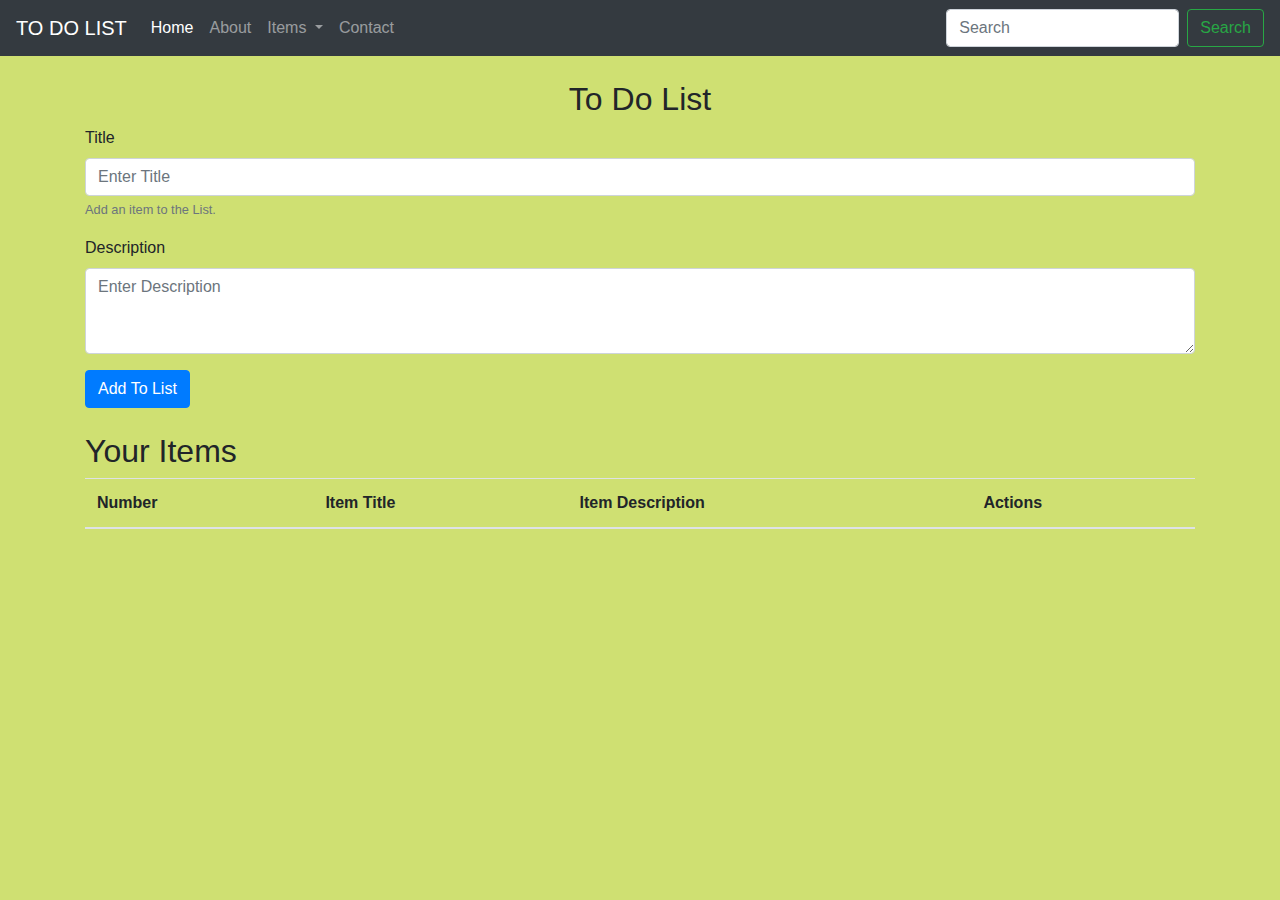
==== project2.html @ 606462a8 "First" ====
<!doctype html>
<html lang="en">

<head>
    <!-- Required meta tags -->
    <meta charset="utf-8">
    <meta name="viewport" content="width=device-width, initial-scale=1, shrink-to-fit=no">

    <!-- Bootstrap CSS -->
    <link rel="stylesheet" href="https://cdn.jsdelivr.net/npm/bootstrap@4.0.0/dist/css/bootstrap.min.css" integrity="sha384-Gn5384xqQ1aoWXA+058RXPxPg6fy4IWvTNh0E263XmFcJlSAwiGgFAW/dAiS6JXm" crossorigin="anonymous">
    <link rel="stylesheet" href="style.css">
    <title>TO DO LIST</title>
</head>

<body>

    <nav class="navbar navbar-expand-lg navbar-dark bg-dark">
        <a class="navbar-brand" href="#">TO DO LIST</a>
        <button class="navbar-toggler" type="button" data-toggle="collapse" data-target="#navbarSupportedContent" aria-controls="navbarSupportedContent" aria-expanded="false" aria-label="Toggle navigation">
          <span class="navbar-toggler-icon"></span>
        </button>

        <div class="collapse navbar-collapse" id="navbarSupportedContent">
            <ul class="navbar-nav mr-auto">
                <li class="nav-item active">
                    <a class="nav-link" href="#">Home <span class="sr-only">(current)</span></a>
                </li>
                <li class="nav-item">
                    <a class="nav-link" href="#">About</a>
                </li>
                <li class="nav-item dropdown">
                    <a class="nav-link dropdown-toggle" href="#" id="navbarDropdown" role="button" data-toggle="dropdown" aria-haspopup="true" aria-expanded="false">
                Items
              </a>
                    <div class="dropdown-menu" aria-labelledby="navbarDropdown">
                        <a class="dropdown-item" href="#">Action</a>
                        <a class="dropdown-item" href="#">Another action</a>
                        <div class="dropdown-divider"></div>
                        <a class="dropdown-item" href="#">Something else here</a>
                    </div>
                </li>
                <li class="nav-item">
                    <a class="nav-link" href="#">Contact</a>
                </li>
            </ul>
            <form class="form-inline my-2 my-lg-0">
                <input class="form-control mr-sm-2" type="search" placeholder="Search" aria-label="Search">
                <button class="btn btn-outline-success my-2 my-sm-0" type="submit">Search</button>
            </form>
        </div>
    </nav>
    <div class="container my-4">

        <h2 class="text-center">To Do List</h2>

        <div class="form-group">
            <label for="title">Title</label>
            <input type="text" class="form-control" id="title" aria-describedby="emailHelp" placeholder="Enter Title">
            <small id="emailHelp" class="form-text text-muted">Add an item to the List.</small>
        </div>
        <!-- <div class="form-group">
                <label for="description">Description</label>
                <input type="TextArea" class="form-control" id="description" placeholder="Enter Description">
            </div> -->
        <div class="form-group">
            <label for="exampleFormControlTextarea1">Description</label>
            <textarea class="form-control" id="description" rows="3" placeholder="Enter Description"></textarea>
        </div>

        <button type="submit" class="btn btn-primary" id="add">Add To List</button>
        <div id="items" class="my-4">

            <h2>Your Items</h2>

            <table class="table">
                <thead>
                    <tr>
                        <th scope="col">Number</th>
                        <th scope="col">Item Title</th>
                        <th scope="col">Item Description</th>
                        <th scope="col">Actions</th>
                    </tr>
                </thead>
                <tbody id="tableBody">
                    <tr>
                        <th scope="row">1</th>
                        <td>Get Some Coffee</td>
                        <td>You need Coffee as you are coder</td>
                        <td><button class="btn btn-primary">Delete</button></td>
                    </tr>

                </tbody>
            </table>
        </div>


    </div>

    <!-- Optional JavaScript -->
    <!-- jQuery first, then Popper.js, then Bootstrap JS -->
    <script src="https://code.jquery.com/jquery-3.2.1.slim.min.js" integrity="sha384-KJ3o2DKtIkvYIK3UENzmM7KCkRr/rE9/Qpg6aAZGJwFDMVNA/GpGFF93hXpG5KkN" crossorigin="anonymous"></script>
    <script src="https://cdn.jsdelivr.net/npm/popper.js@1.12.9/dist/umd/popper.min.js" integrity="sha384-ApNbgh9B+Y1QKtv3Rn7W3mgPxhU9K/ScQsAP7hUibX39j7fakFPskvXusvfa0b4Q" crossorigin="anonymous"></script>
    <script src="https://cdn.jsdelivr.net/npm/bootstrap@4.0.0/dist/js/bootstrap.min.js" integrity="sha384-JZR6Spejh4U02d8jOt6vLEHfe/JQGiRRSQQxSfFWpi1MquVdAyjUar5+76PVCmYl" crossorigin="anonymous"></script>

    <script>
        function getAndUpdate() {
            console.log("Updating list")
            tit = document.getElementById('title').value;
            desc = document.getElementById('description').value;

            if (localStorage.getItem('itemsJson') == null) {
                itemsJsonArray = [];
                itemsJsonArray.push([tit, desc]);
                localStorage.setItem('itemsJson', JSON.stringify(itemsJsonArray))
            } else {
                itemsJsonArrayStr = localStorage.getItem('itemsJson');
                itemsJsonArray = JSON.parse(itemsJsonArrayStr);
                itemsJsonArray.push([tit, desc]);
                localStorage.setItem('itemsJson', JSON.stringify(itemsJsonArray))
            }
            update();
        }


        function update() {

            if (localStorage.getItem('itemsJson') == null) {
                itemsJsonArray = [];
                localStorage.setItem('itemsJson', JSON.stringify(itemsJsonArray))
            } else {
                itemsJsonArrayStr = localStorage.getItem('itemsJson');
                itemsJsonArray = JSON.parse(itemsJsonArrayStr);
            }

            // popoulate the table
            let tableBody = document.getElementById('tableBody');
            let str = "";
            itemsJsonArray.forEach((element, index) => {
                str += `<tr>
                        <th scope="row">${index+1}</th>
                        <td>${element[0]}</td>
                        <td>${element[1]}</td>
                        <td><button class="btn btn-primary" onclick="Delete(${index})">Delete</button></td>
                    </tr>`

            });
            tableBody.innerHTML = str;

        }
        add = document.getElementById('add');

        add.addEventListener("click", getAndUpdate);
        update();


        function Delete(itemIndex) {

            itemsJsonArrayStr = localStorage.getItem('itemsJson');
            itemsJsonArray = JSON.parse(itemsJsonArrayStr);

            itemsJsonArray.splice(itemIndex, 1);
            localStorage.setItem('itemsJson', JSON.stringify(itemsJsonArray))
            update();


        }
    </script>
</body>

</html>
---- style.css ----
body {
        background-color: rgb(207, 224, 114);
    }
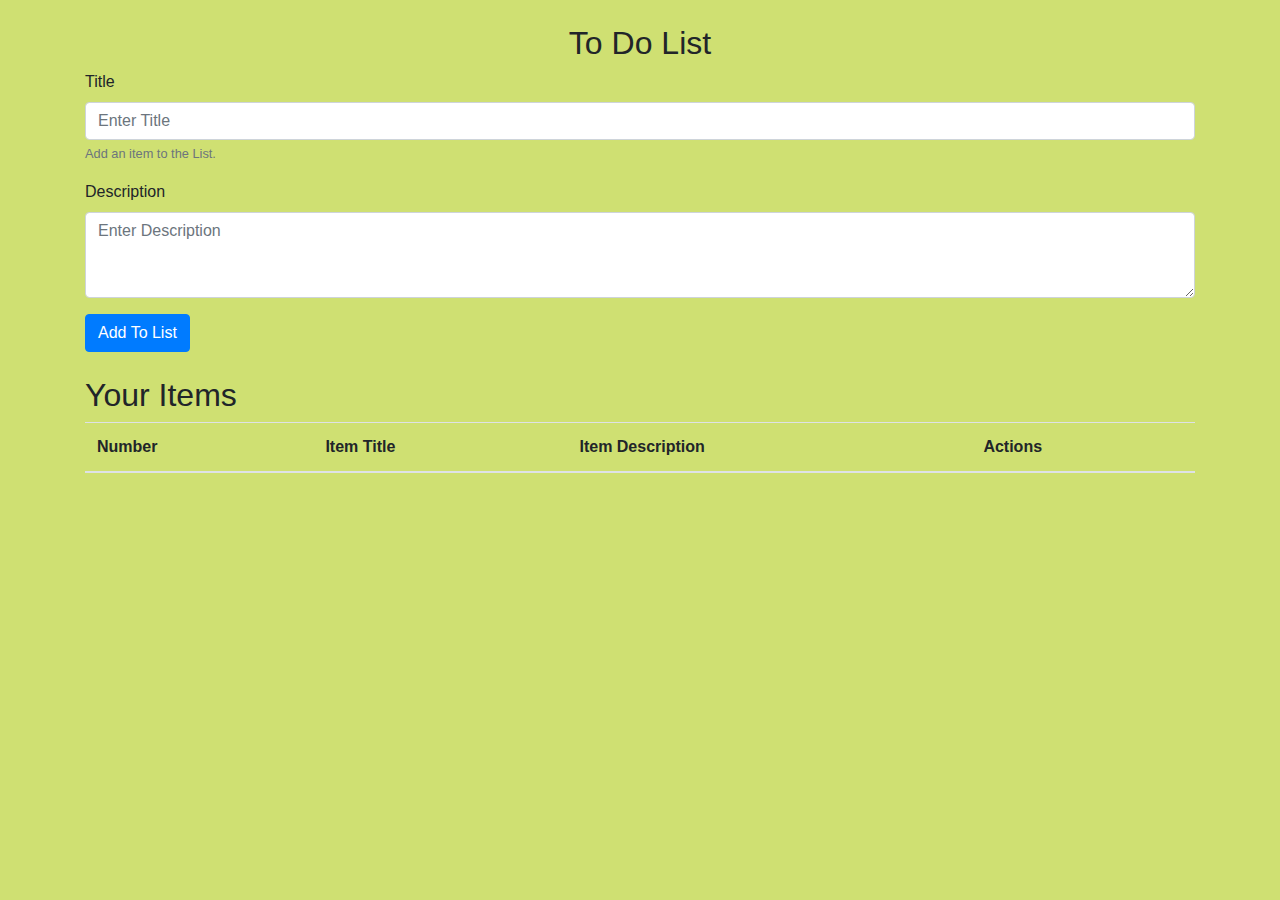
==== commit fc28e4d3: "nav removed" ====
--- a/project2.html
+++ b/project2.html
@@ -14,41 +14,7 @@
 
 <body>
 
-    <nav class="navbar navbar-expand-lg navbar-dark bg-dark">
-        <a class="navbar-brand" href="#">TO DO LIST</a>
-        <button class="navbar-toggler" type="button" data-toggle="collapse" data-target="#navbarSupportedContent" aria-controls="navbarSupportedContent" aria-expanded="false" aria-label="Toggle navigation">
-          <span class="navbar-toggler-icon"></span>
-        </button>
 
-        <div class="collapse navbar-collapse" id="navbarSupportedContent">
-            <ul class="navbar-nav mr-auto">
-                <li class="nav-item active">
-                    <a class="nav-link" href="#">Home <span class="sr-only">(current)</span></a>
-                </li>
-                <li class="nav-item">
-                    <a class="nav-link" href="#">About</a>
-                </li>
-                <li class="nav-item dropdown">
-                    <a class="nav-link dropdown-toggle" href="#" id="navbarDropdown" role="button" data-toggle="dropdown" aria-haspopup="true" aria-expanded="false">
-                Items
-              </a>
-                    <div class="dropdown-menu" aria-labelledby="navbarDropdown">
-                        <a class="dropdown-item" href="#">Action</a>
-                        <a class="dropdown-item" href="#">Another action</a>
-                        <div class="dropdown-divider"></div>
-                        <a class="dropdown-item" href="#">Something else here</a>
-                    </div>
-                </li>
-                <li class="nav-item">
-                    <a class="nav-link" href="#">Contact</a>
-                </li>
-            </ul>
-            <form class="form-inline my-2 my-lg-0">
-                <input class="form-control mr-sm-2" type="search" placeholder="Search" aria-label="Search">
-                <button class="btn btn-outline-success my-2 my-sm-0" type="submit">Search</button>
-            </form>
-        </div>
-    </nav>
     <div class="container my-4">
 
         <h2 class="text-center">To Do List</h2>
